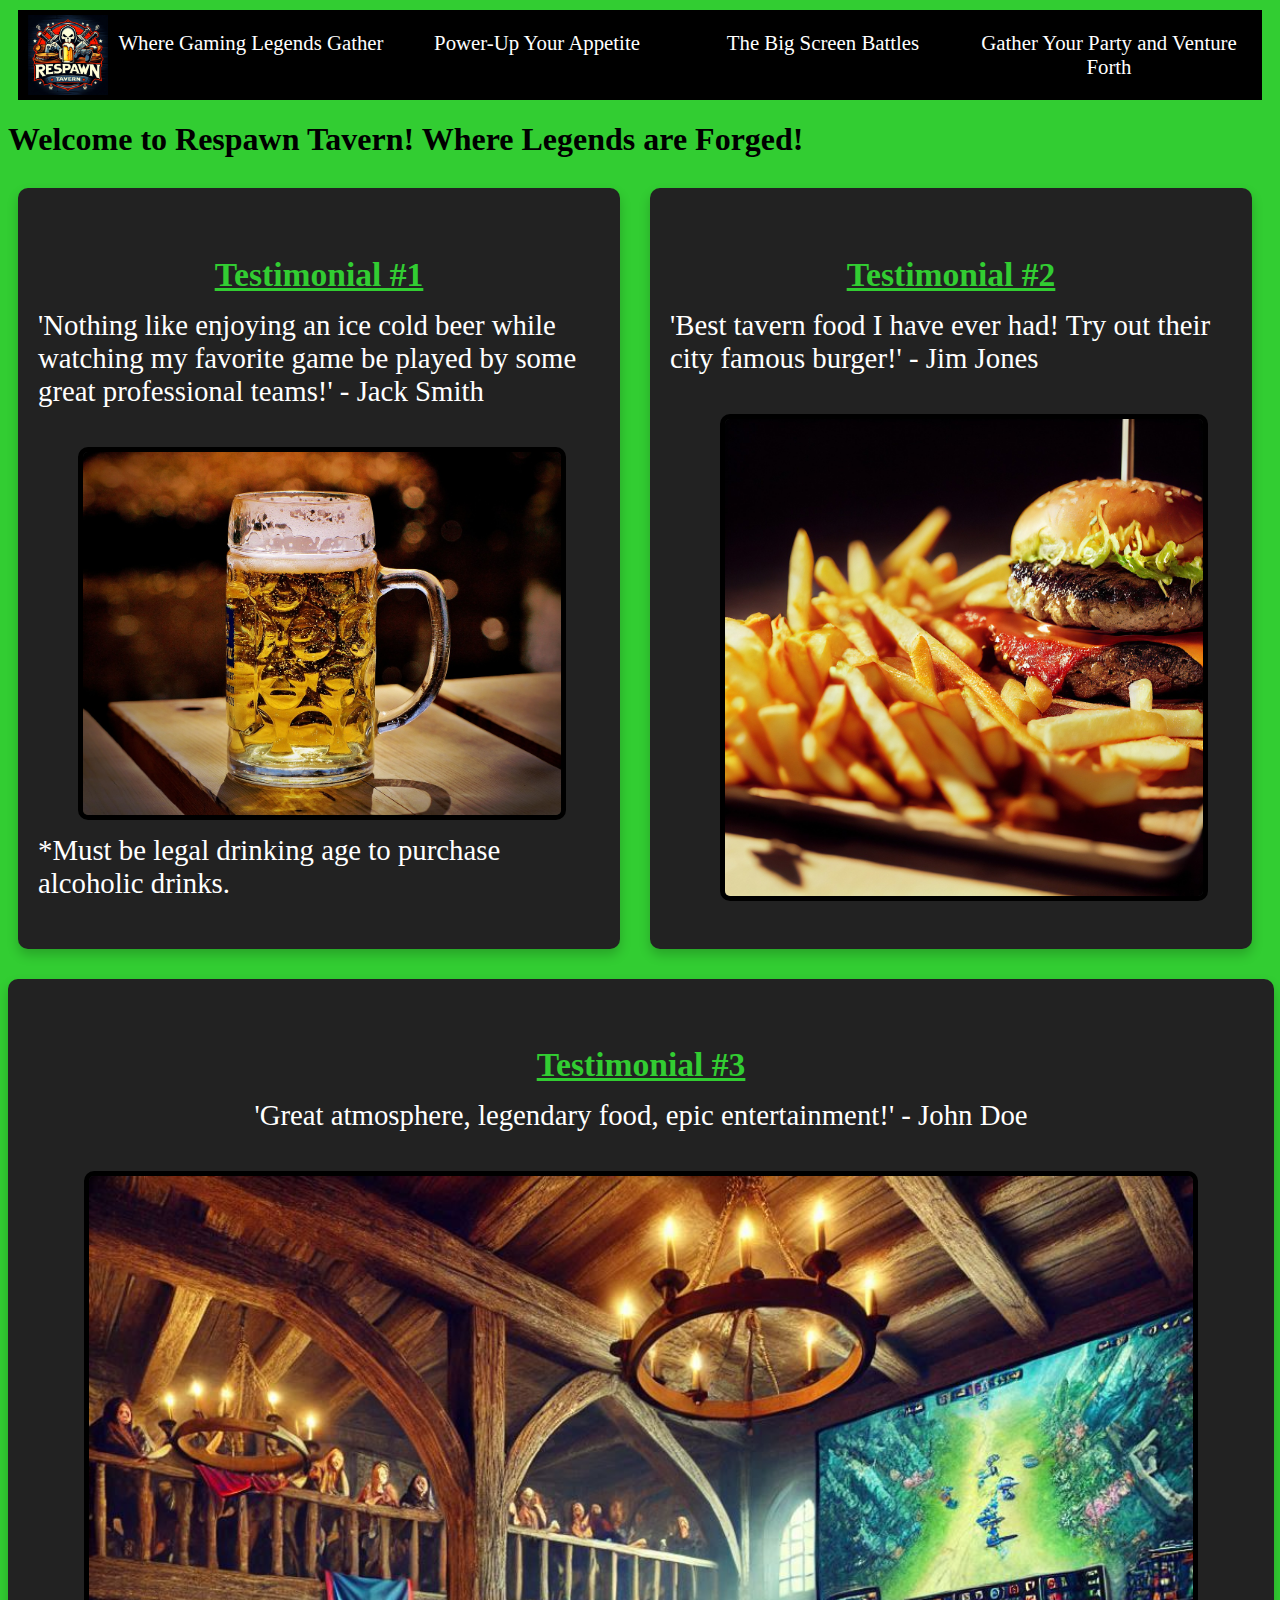
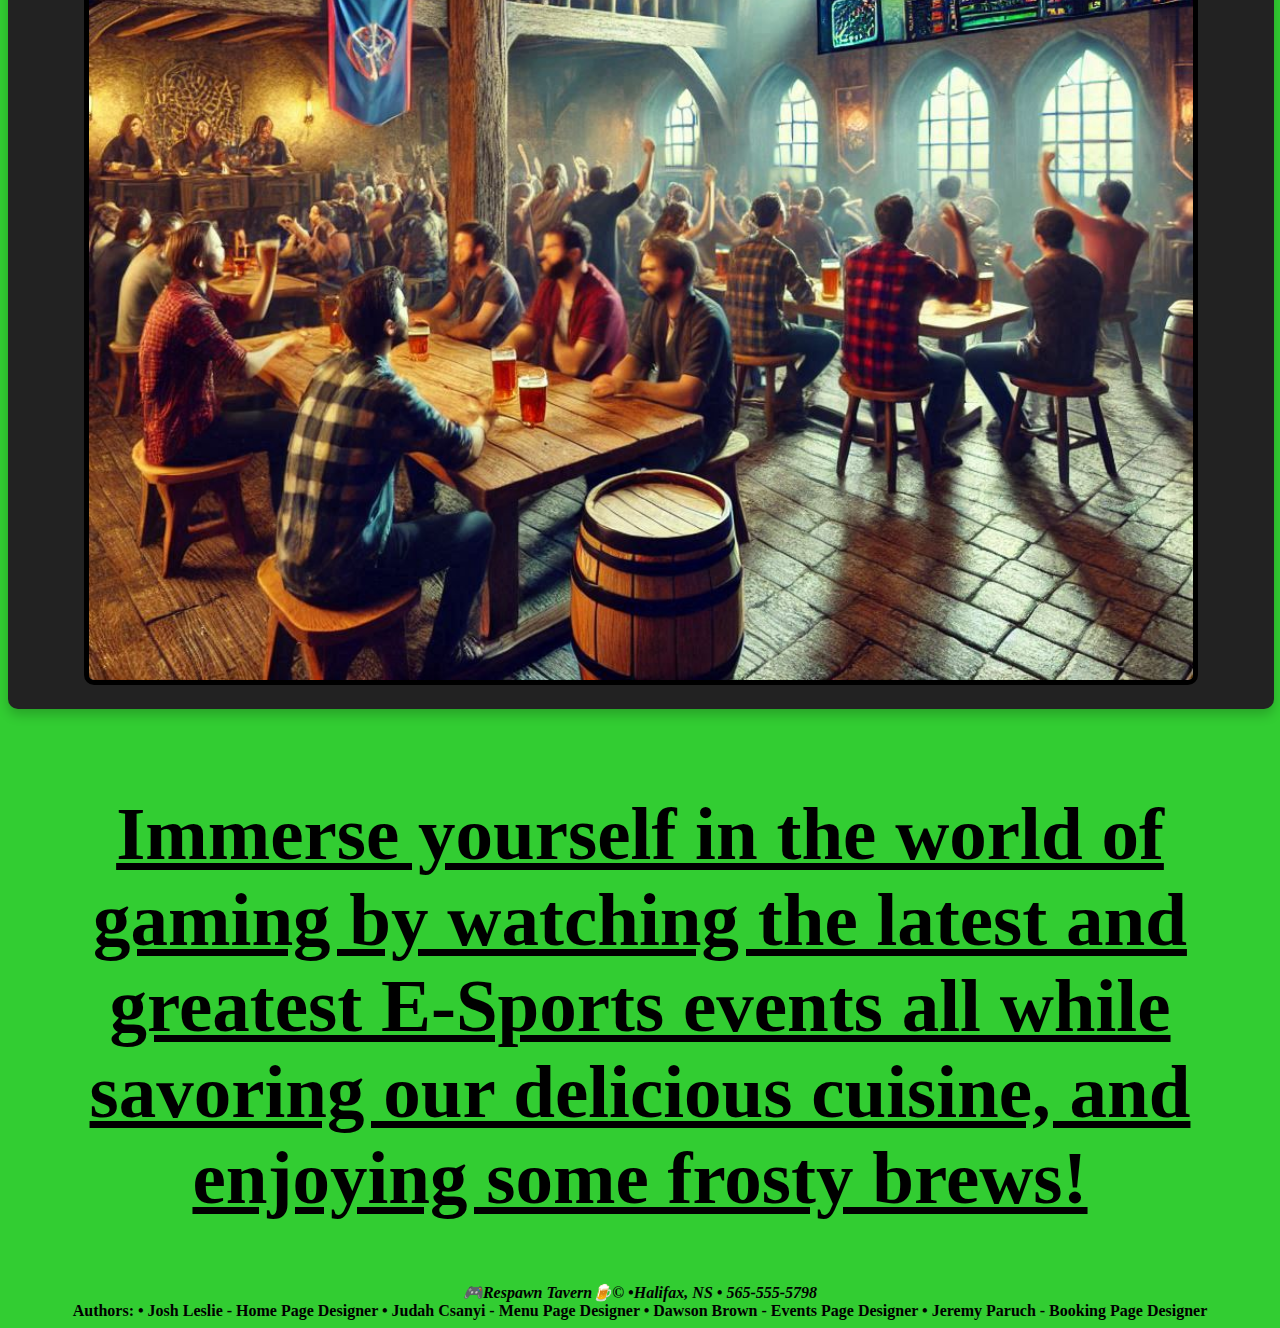
==== index.html @ 3acc04c2 "index Nav update" ====
<!DOCTYPE html>
<html lang="en">
<head>
	<meta charset="utf-8">
	<meta name="viewport" content="width=device-width, initial-scale=1">
	<title>&#127918;Respawn Tavern&#127866;</title>
	<link href="Styles/indexstyle.css" rel="stylesheet"/>
</head>

<body>
    <header>
        <div class="logo_header">
            <img class="logo" src="Images/tavernv2.png" alt="video game controller and mug with title beneath">
        </div>
        <nav class="horizontalNav">
            <ul>
                <li><a href="index.html">Where Gaming Legends Gather</a></li>
                <li><a href="menu.html">Power-Up Your Appetite</a></li>
                <li><a href="events.html">The Big Screen Battles</a></li>
                <li><a href="GatherYourParty.html">Gather Your Party and Venture Forth</a></li>
            </ul>
        </nav>
    </header>

	<h1>Welcome to Respawn Tavern! Where Legends are Forged!</h1>

	<div class="content">
        <div class="row">
            <div class="column">
                <h2>Testimonial #1</h2>
                <p>'Nothing like enjoying an ice cold beer while watching my favorite game be played by some great professional teams!' - Jack Smith</p>
            <a href="https://pixabay.com/photos/beer-beer-garden-thirst-glass-jug-1290633/" target="_blank">
                <img id ="beer" src="Images/beer.jpg" alt="beer in mug">
            </a>
			<p>*Must be legal drinking age to purchase alcoholic drinks.</p>
            </div>
            <div class="column">
                <h2>Testimonial #2</h2>
                <p>'Best tavern food I have ever had! Try out their city famous burger!' - Jim Jones</p>
                <a href="https://pixabay.com/photos/burger-hamburger-fries-meat-food-7419428/" target="_blank">
                    <img id ="burger" src="Images/burger.jpg" alt="burger with fries">
                </a>
            </div>
        </div>

        <div class="full-width-row">
            <h2>Testimonial #3</h2>
            <p>'Great atmosphere, legendary food, epic entertainment!' - John Doe</p>
            <img id ="tavern" src="Images/tavern.jpeg" alt="people in tavern eating and watching tv">
        </div>
    </div>
	<h2>Immerse yourself in the world of gaming by watching the latest and greatest E-Sports events all while savoring our delicious cuisine, and enjoying some frosty brews!</h2>

	<footer>
        <address>
		&#127918;Respawn Tavern&#127866;&COPY;	&#8226;Halifax, NS
		&#8226; 565-555-5798
		</address>
		Authors: &#8226; Josh Leslie - Home Page Designer  &#8226; Judah Csanyi - Menu Page Designer  &#8226; Dawson Brown - Events Page Designer   &#8226; Jeremy Paruch - Booking Page Designer    
	</footer>


</body>
</html>
---- Styles/indexstyle.css ----
@charset "utf-8";

body {
background-color: limegreen;
}

/* Main Nav */
header {
    display: flex;
    align-items: center;
    justify-content: space-between;
    background: black;
    padding: 0 10px;
    margin: 10px;
}

header .logo_header {
    display: flex;
    width: auto;
    height: auto;
}

header .logo {
    height: 80px; /* image fits the nav */
    width: auto;
}

header nav.horizontalNav {
    flex-grow: 1;
    display: flex;
    justify-content: space-around;
    align-items: center;
    
}

header ul {
    display: flex;
    flex-grow: 1; /*takes up the remaining space of the nav evenly*/
    justify-content: space-around;
    list-style: none;
    padding: 0;
    margin: 0;
}

header li {
    flex: 1;
    text-align: center;
    padding: 1em 0;
    font-size: 1.3em;
    color: white;
}

header li:hover {
    background: green;
    color: white;
}

header a {
    display: block; /*clicking the li instead of the text will take you to the page*/
    text-decoration: none;
    color: white;
}
/*Main nav END*/


#tavern {
    width: 90%;
    height: 90%;
    margin-top: 10px;
    border-radius: 10px; 
    border: 5px solid black;
}

#burger {
    width: 85%;
    height: auto;
    margin-top: 10px;
    margin-left: 50px;
    border-radius: 10px; 
    border: 5px solid black; 
}

#beer {
    width: 85%;
    height: auto;
    margin-top: 10px;
    margin-left: 40px;
    border-radius: 10px; 
    border: 5px solid black; 
}


.content {
    margin-top: 30px;
}

.row {
    display: flex;
    justify-content: space-between;
    margin-bottom: 30px;
}

.column {
    width: 48%; 
    background-color: #222222; 
    padding: 20px;
    margin-right: 20px;
    margin-left: 10px;
    box-shadow: 0px 6px 12px rgba(0, 0, 0, 0.2); 
    border-radius: 10px;
    transition: transform 0.3s ease, box-shadow 0.3s ease; 
}

.column:hover {
    transform: translateY(-5px); 
    box-shadow: 0px 12px 24px black; 
}

.column h2 {
    font-size: 2.1rem;
    color: limegreen; 
    margin-bottom: 15px;
}

.column p {
    font-size: 1.8rem;
    margin-top: 10px;
    color: white; 
}

.full-width-row {
    width: 97%;
    background-color: #222222; 
    padding: 20px;
    text-align: center;
    box-shadow: 0px 6px 12px rgba(2, 2, 2, 0.2); 
    margin-top: 30px;
    border-radius: 10px;
    transition: transform 0.3s ease, box-shadow 0.3s ease;
}

.full-width-row:hover {
    transform: translateY(-5px); 
    box-shadow: 0px 12px 24px rgba(0, 0, 0, 0.3); 
}

.full-width-row h2 {
    font-size: 2.1rem;
    color: limegreen; 
    margin-bottom: 15px;
}

.full-width-row p {
    font-size: 1.8rem;
    margin-top: 10px;
    color: white; 
}

h2 {
    text-align: center;
    padding-top: 20px;
    text-decoration: underline;
    font-size: 75px;
    font-family: fantasy, 'Times New Roman';
}

footer {
    text-align: center;
    font-weight: bold;
}
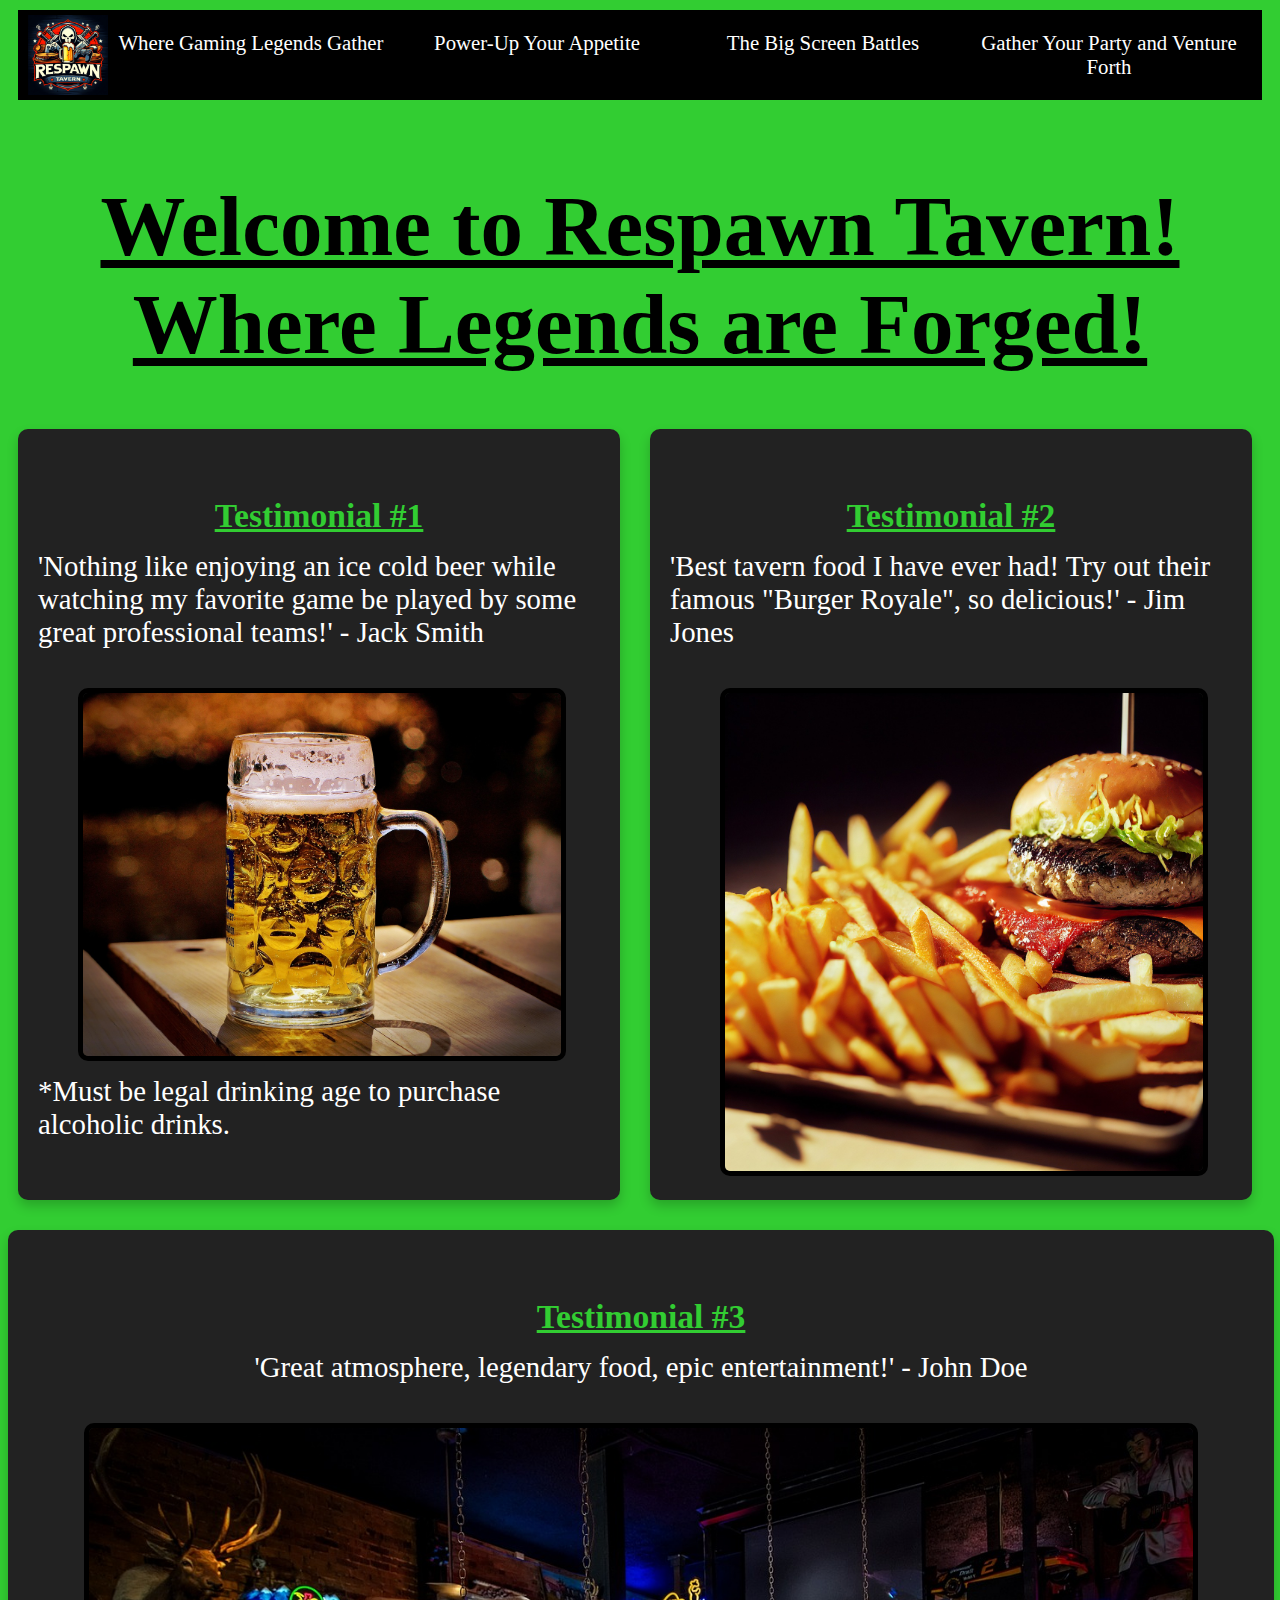
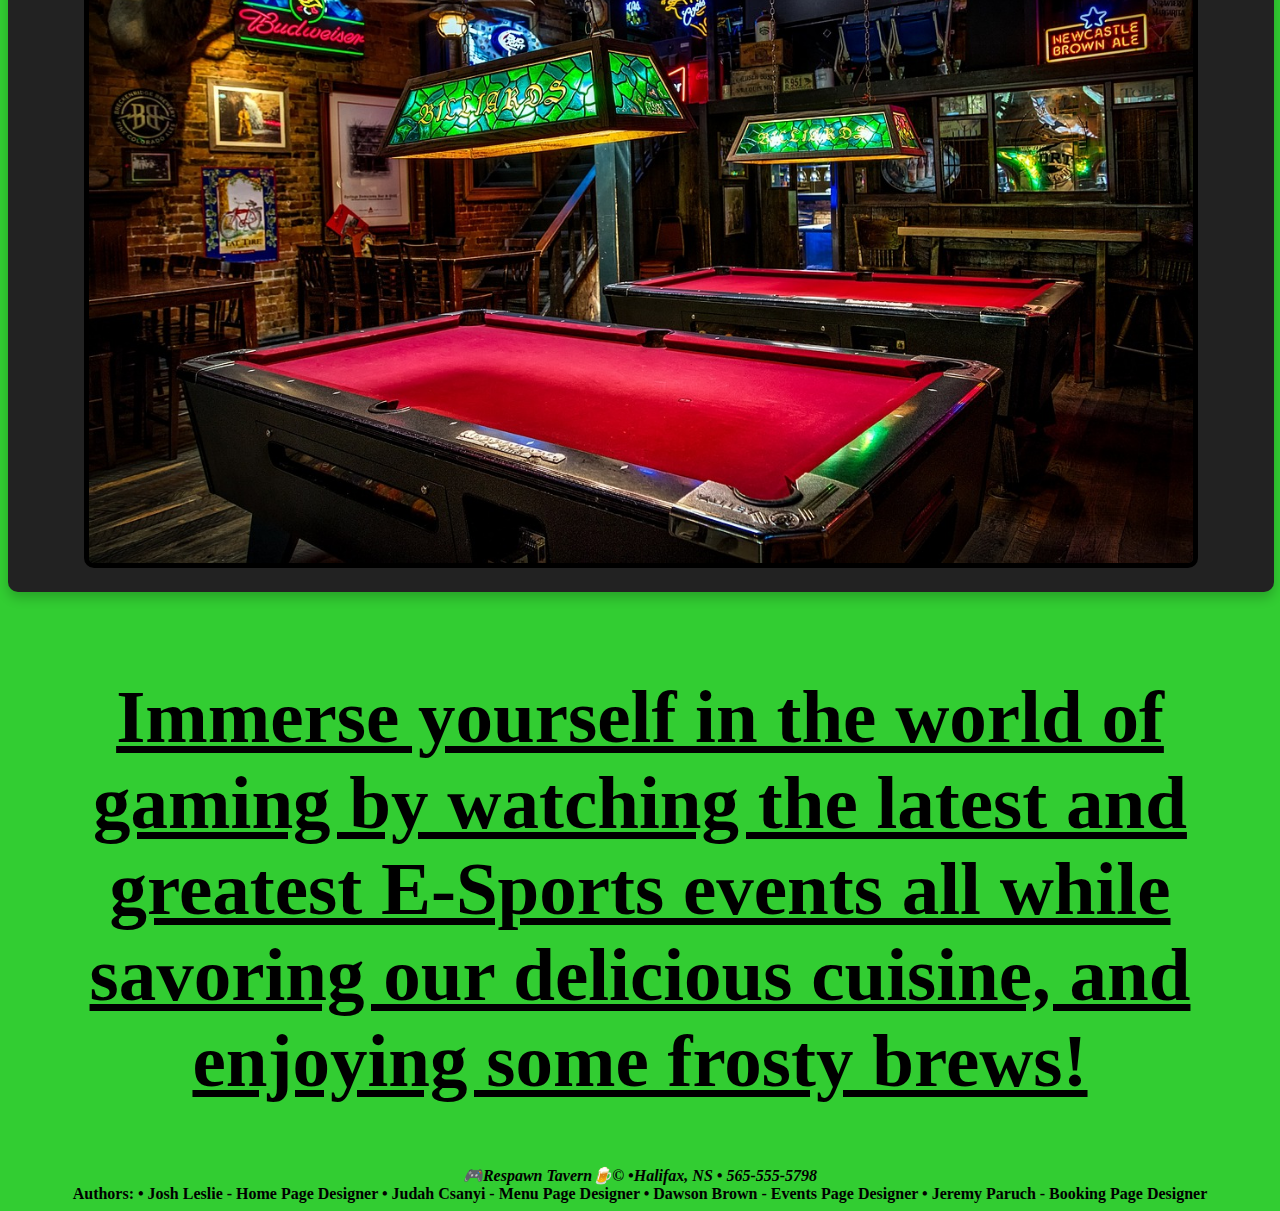
==== commit 6772b09a: "changed testimonial 3 image" ====
--- a/index.html
+++ b/index.html
@@ -36,7 +36,7 @@
             </div>
             <div class="column">
                 <h2>Testimonial #2</h2>
-                <p>'Best tavern food I have ever had! Try out their city famous burger!' - Jim Jones</p>
+                <p>'Best tavern food I have ever had! Try out their famous "Burger Royale", so delicious!' - Jim Jones</p>
                 <a href="https://pixabay.com/photos/burger-hamburger-fries-meat-food-7419428/" target="_blank">
                     <img id ="burger" src="Images/burger.jpg" alt="burger with fries">
                 </a>
@@ -46,7 +46,7 @@
         <div class="full-width-row">
             <h2>Testimonial #3</h2>
             <p>'Great atmosphere, legendary food, epic entertainment!' - John Doe</p>
-            <img id ="tavern" src="Images/tavern.jpeg" alt="people in tavern eating and watching tv">
+            <img id ="tavern" src="Images/taverninterior.jpg" alt="inside of tavern, pool tables, deerhead on wall">
         </div>
     </div>
 	<h2>Immerse yourself in the world of gaming by watching the latest and greatest E-Sports events all while savoring our delicious cuisine, and enjoying some frosty brews!</h2>
--- a/Styles/indexstyle.css
+++ b/Styles/indexstyle.css
@@ -62,6 +62,13 @@
 }
 /*Main nav END*/
 
+h1 {
+    text-align: center;
+    padding-top: 20px;
+    text-decoration: underline;
+    font-size: 85px;
+    font-family: fantasy, 'Times New Roman';
+}
 
 #tavern {
     width: 90%;
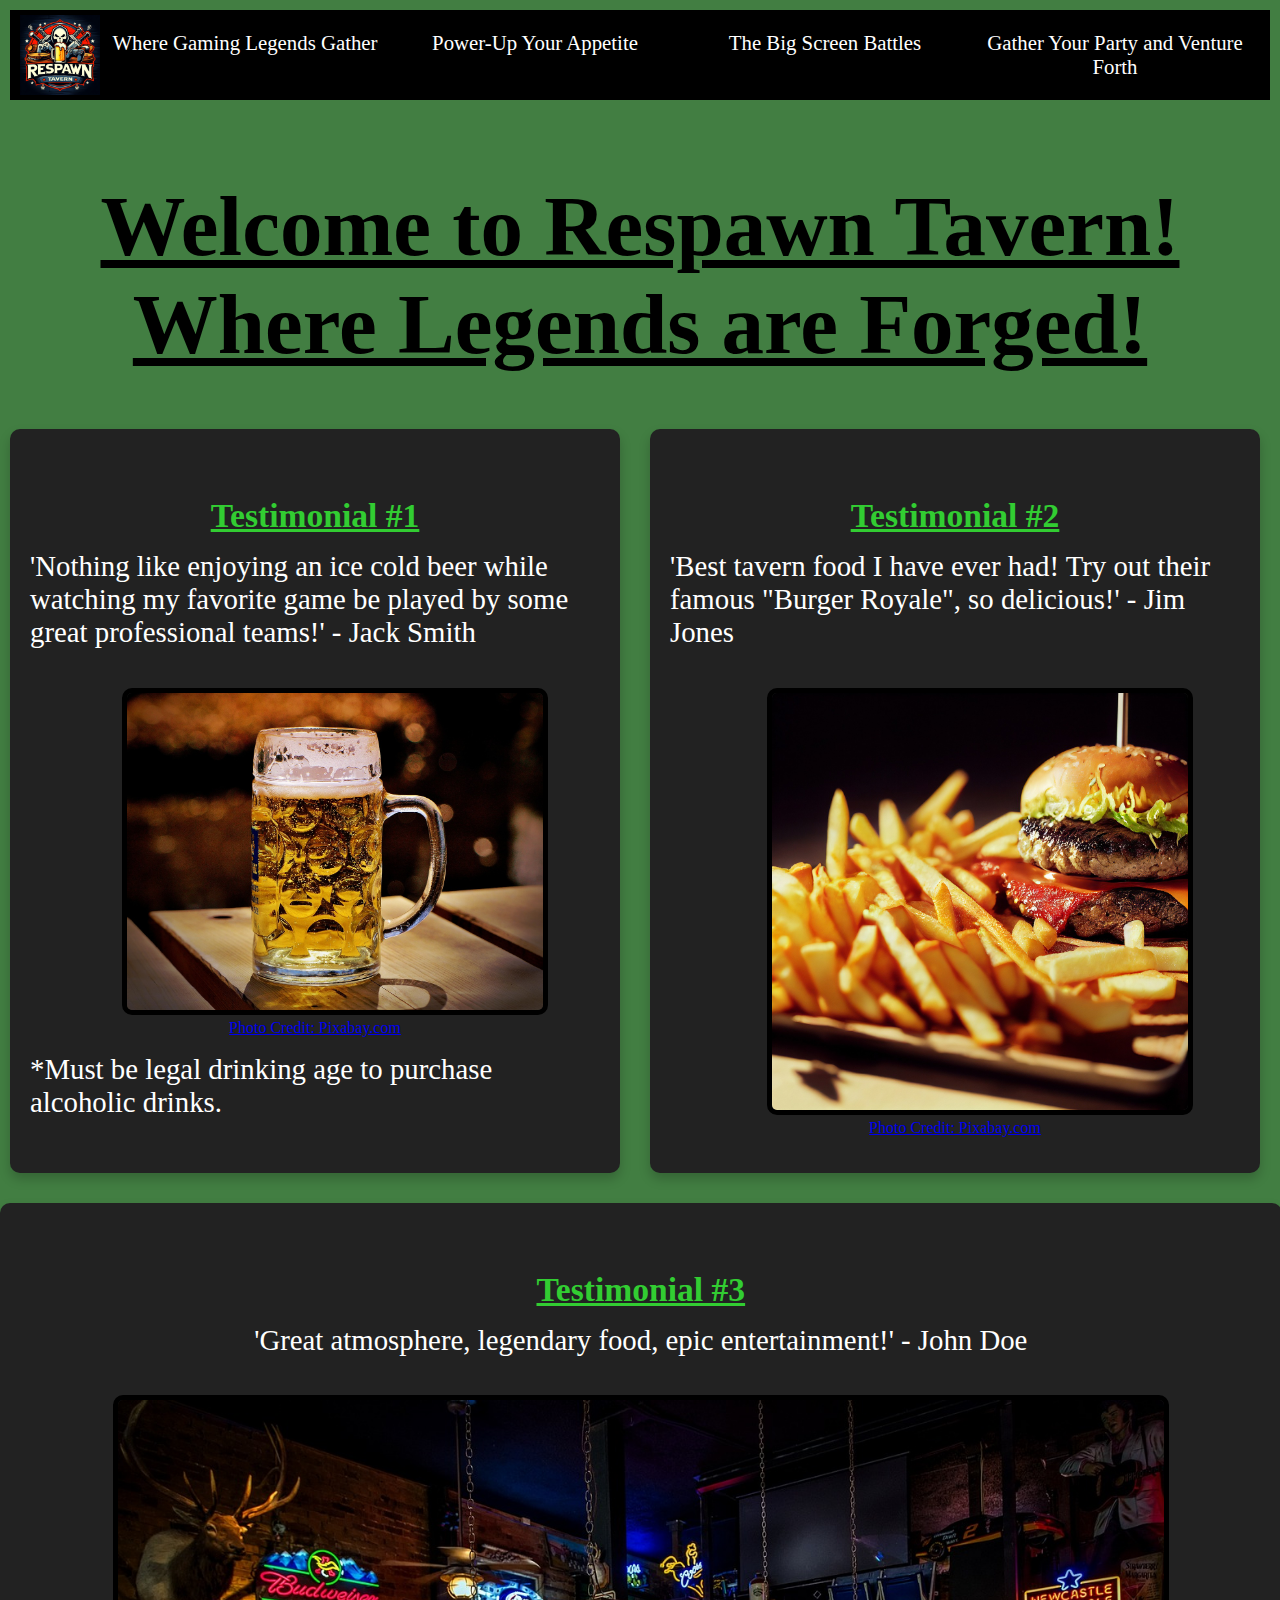
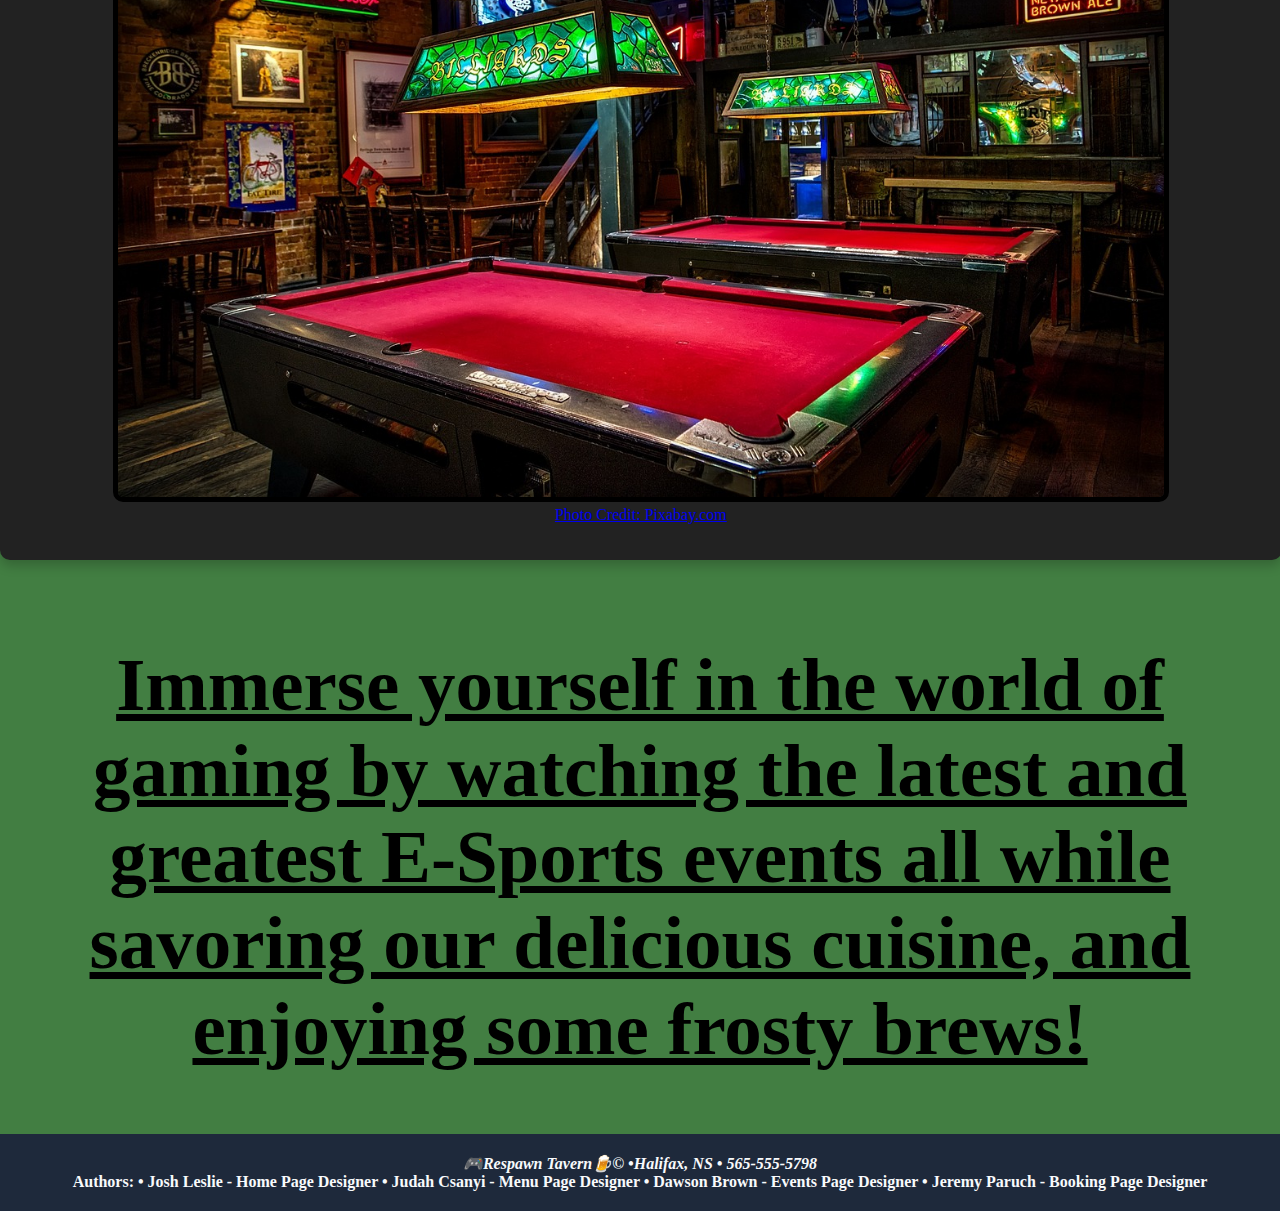
==== commit 3e7c0692: "put figure captions for photo credit on index page" ====
--- a/index.html
+++ b/index.html
@@ -29,24 +29,35 @@
             <div class="column">
                 <h2>Testimonial #1</h2>
                 <p>'Nothing like enjoying an ice cold beer while watching my favorite game be played by some great professional teams!' - Jack Smith</p>
+                <figure>
             <a href="https://pixabay.com/photos/beer-beer-garden-thirst-glass-jug-1290633/" target="_blank">
                 <img id ="beer" src="Images/beer.jpg" alt="beer in mug">
+                <figcaption>Photo Credit: Pixabay.com</figcaption>
             </a>
+                </figure>
 			<p>*Must be legal drinking age to purchase alcoholic drinks.</p>
             </div>
             <div class="column">
                 <h2>Testimonial #2</h2>
                 <p>'Best tavern food I have ever had! Try out their famous "Burger Royale", so delicious!' - Jim Jones</p>
+                <figure>
                 <a href="https://pixabay.com/photos/burger-hamburger-fries-meat-food-7419428/" target="_blank">
                     <img id ="burger" src="Images/burger.jpg" alt="burger with fries">
+                    <figcaption>Photo Credit: Pixabay.com</figcaption>
                 </a>
+            </figure>
             </div>
         </div>
 
         <div class="full-width-row">
             <h2>Testimonial #3</h2>
             <p>'Great atmosphere, legendary food, epic entertainment!' - John Doe</p>
+            <figure>
+            <a href="https://pixabay.com/photos/billiards-pool-tables-bar-pub-1677103/" target="_blank">
             <img id ="tavern" src="Images/taverninterior.jpg" alt="inside of tavern, pool tables, deerhead on wall">
+            <figcaption>Photo Credit: Pixabay.com</figcaption>
+            </a>
+            </figure>
         </div>
     </div>
 	<h2>Immerse yourself in the world of gaming by watching the latest and greatest E-Sports events all while savoring our delicious cuisine, and enjoying some frosty brews!</h2>
--- a/Styles/indexstyle.css
+++ b/Styles/indexstyle.css
@@ -1,7 +1,8 @@
 @charset "utf-8";
 
 body {
-background-color: limegreen;
+    margin: 0;
+    background: rgb(66, 126, 66);
 }
 
 /* Main Nav */
@@ -85,6 +86,10 @@
     margin-left: 50px;
     border-radius: 10px; 
     border: 5px solid black; 
+}
+
+figure {
+    text-align: center
 }
 
 #beer {
@@ -173,5 +178,9 @@
 
 footer {
     text-align: center;
+    padding: 20px;
+    background-color: #1e293b;
+    color: #f8fafc;
+    margin-top: 50px;
     font-weight: bold;
 }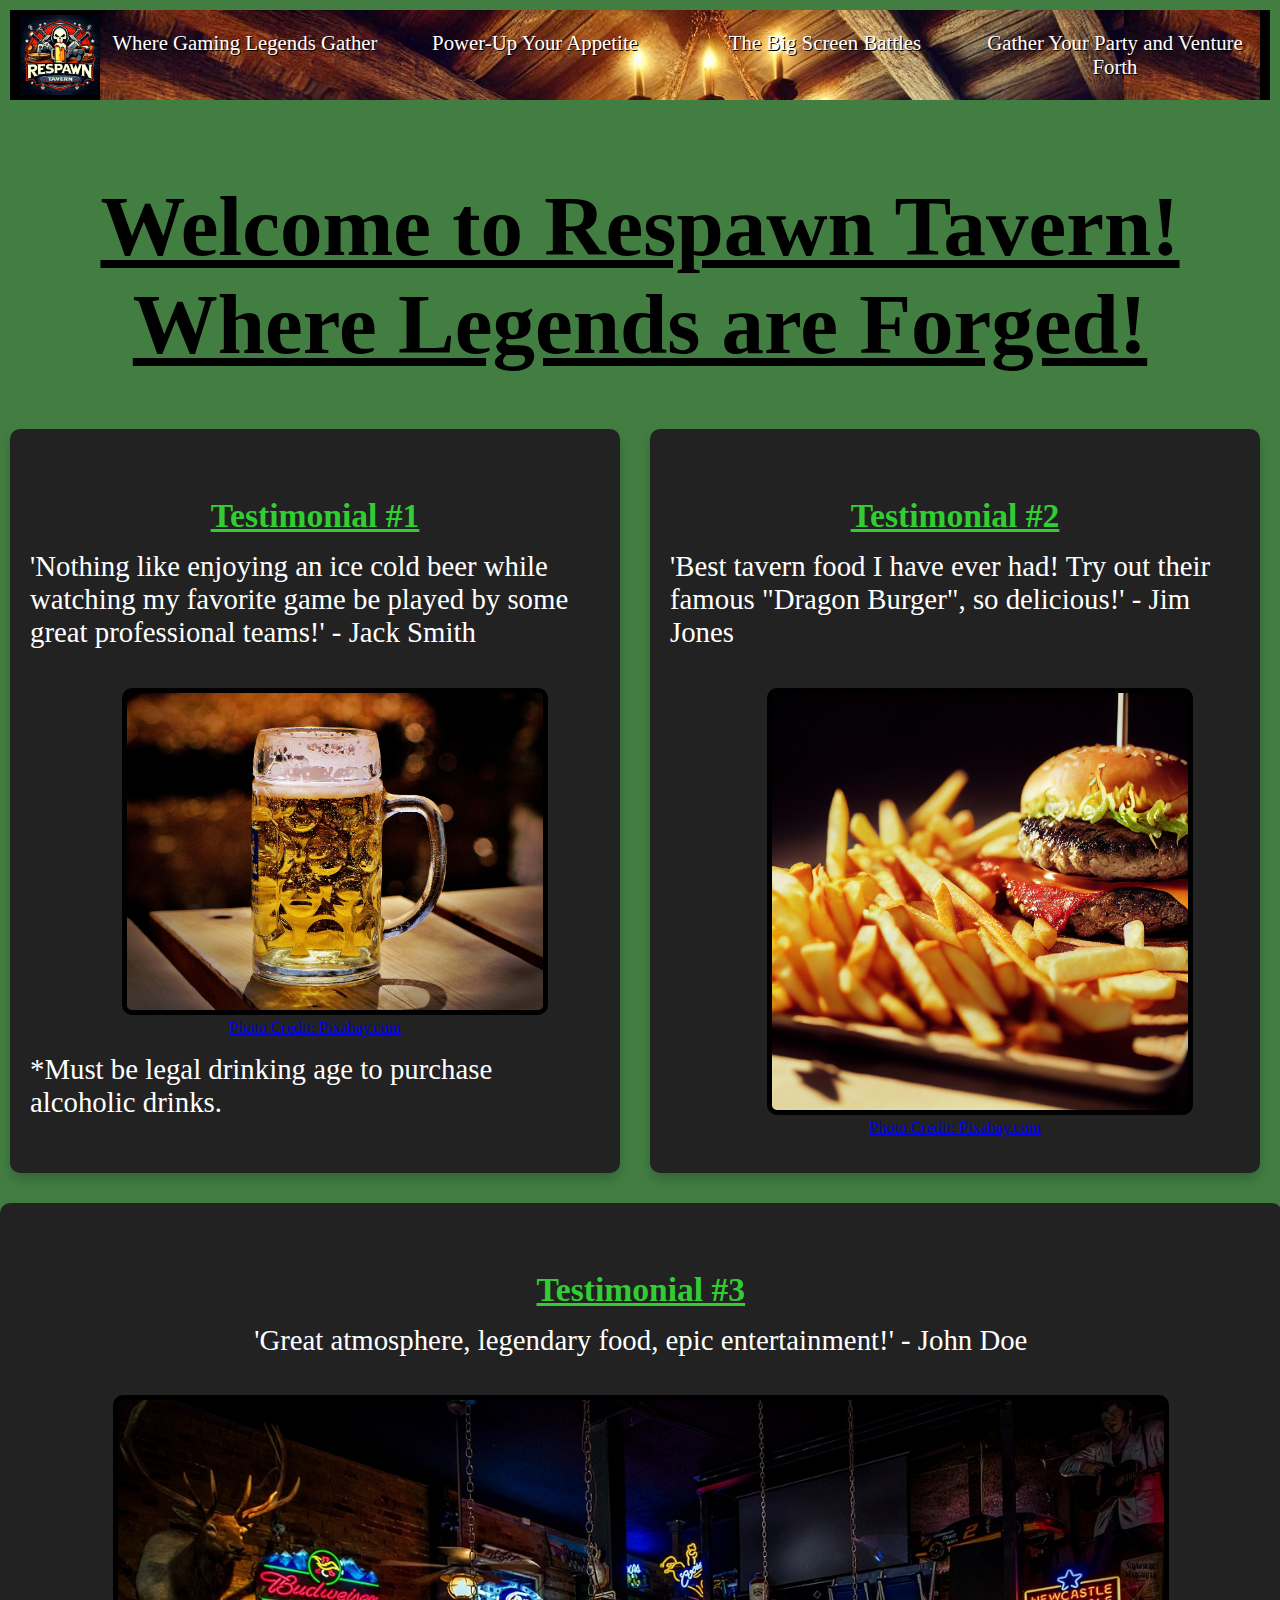
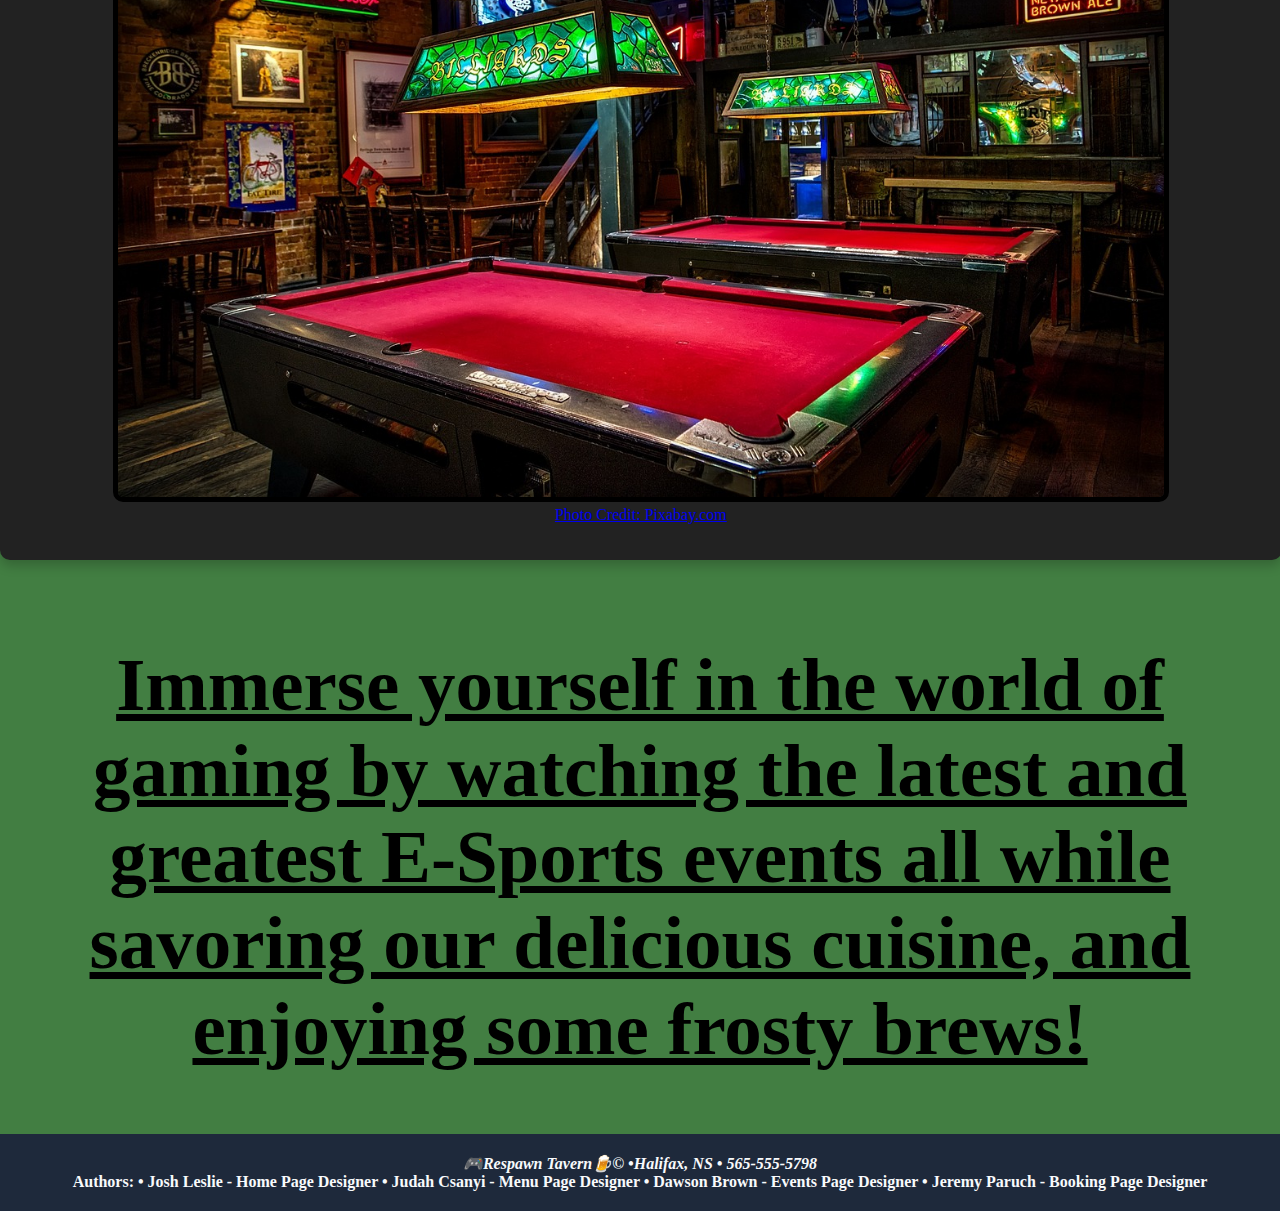
==== commit 870240f5: "changed burger name in testimonial" ====
--- a/index.html
+++ b/index.html
@@ -39,7 +39,7 @@
             </div>
             <div class="column">
                 <h2>Testimonial #2</h2>
-                <p>'Best tavern food I have ever had! Try out their famous "Burger Royale", so delicious!' - Jim Jones</p>
+                <p>'Best tavern food I have ever had! Try out their famous "Dragon Burger", so delicious!' - Jim Jones</p>
                 <figure>
                 <a href="https://pixabay.com/photos/burger-hamburger-fries-meat-food-7419428/" target="_blank">
                     <img id ="burger" src="Images/burger.jpg" alt="burger with fries">
--- a/Styles/indexstyle.css
+++ b/Styles/indexstyle.css
@@ -31,7 +31,7 @@
     display: flex;
     justify-content: space-around;
     align-items: center;
-    
+    background-image: url(../Images/tavern.jpg);
 }
 
 header ul {
@@ -60,6 +60,7 @@
     display: block; /*clicking the li instead of the text will take you to the page*/
     text-decoration: none;
     color: white;
+    text-shadow: 1px 1px black;
 }
 /*Main nav END*/
 
@@ -89,7 +90,8 @@
 }
 
 figure {
-    text-align: center
+    text-align: center;
+    
 }
 
 #beer {
